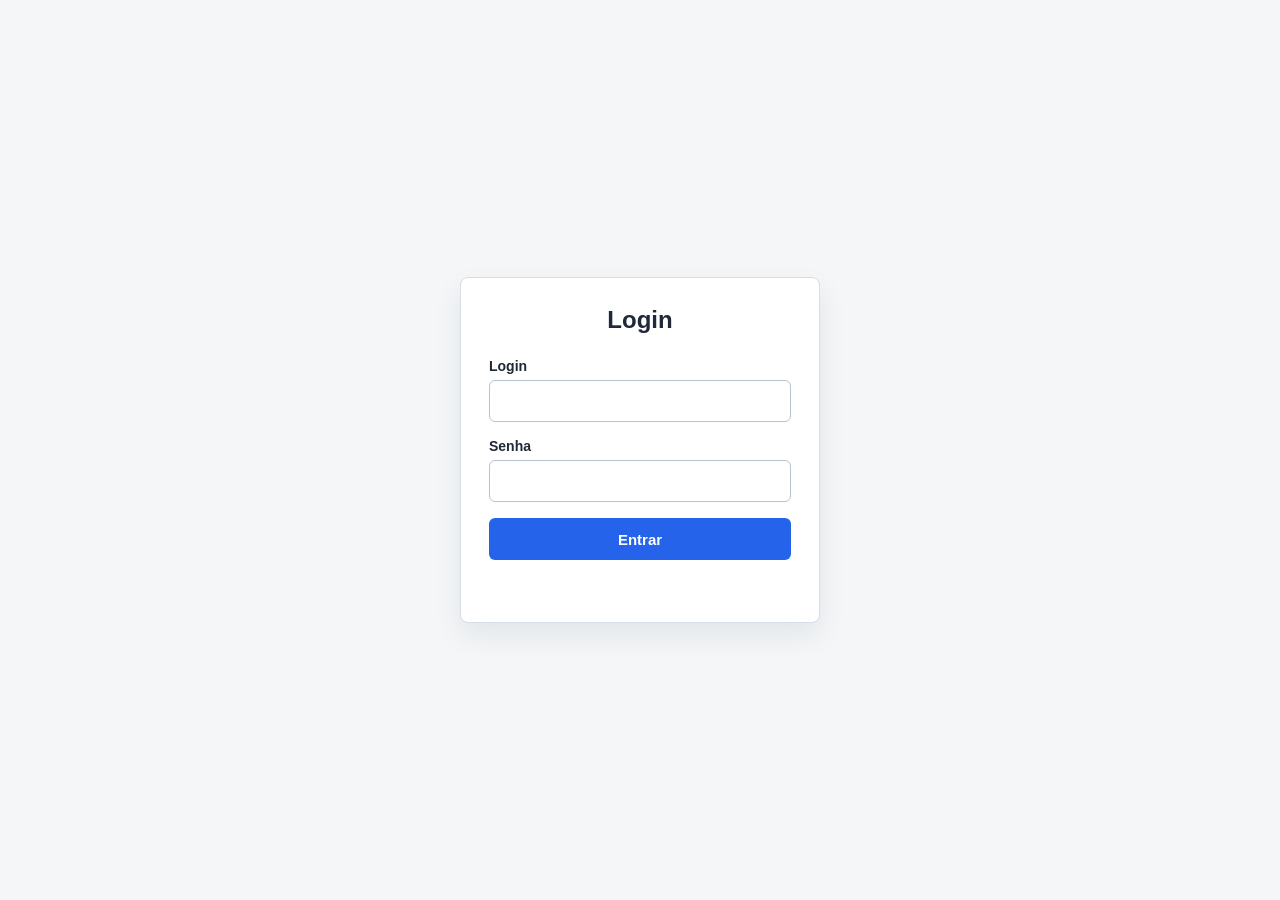
==== src/main/resources/static/index.html @ a7879164 "Implements LoginUsuario Screen" ====
<!DOCTYPE html>
<html lang="pt-BR">
<head>
    <meta charset="UTF-8">
    <meta http-equiv="refresh" content="0; url=Usuario/html/login.html">
    <title>Login</title>
</head>
<body>
    <a href="Usuario/html/login.html">Abrir login</a>
</body>
</html>
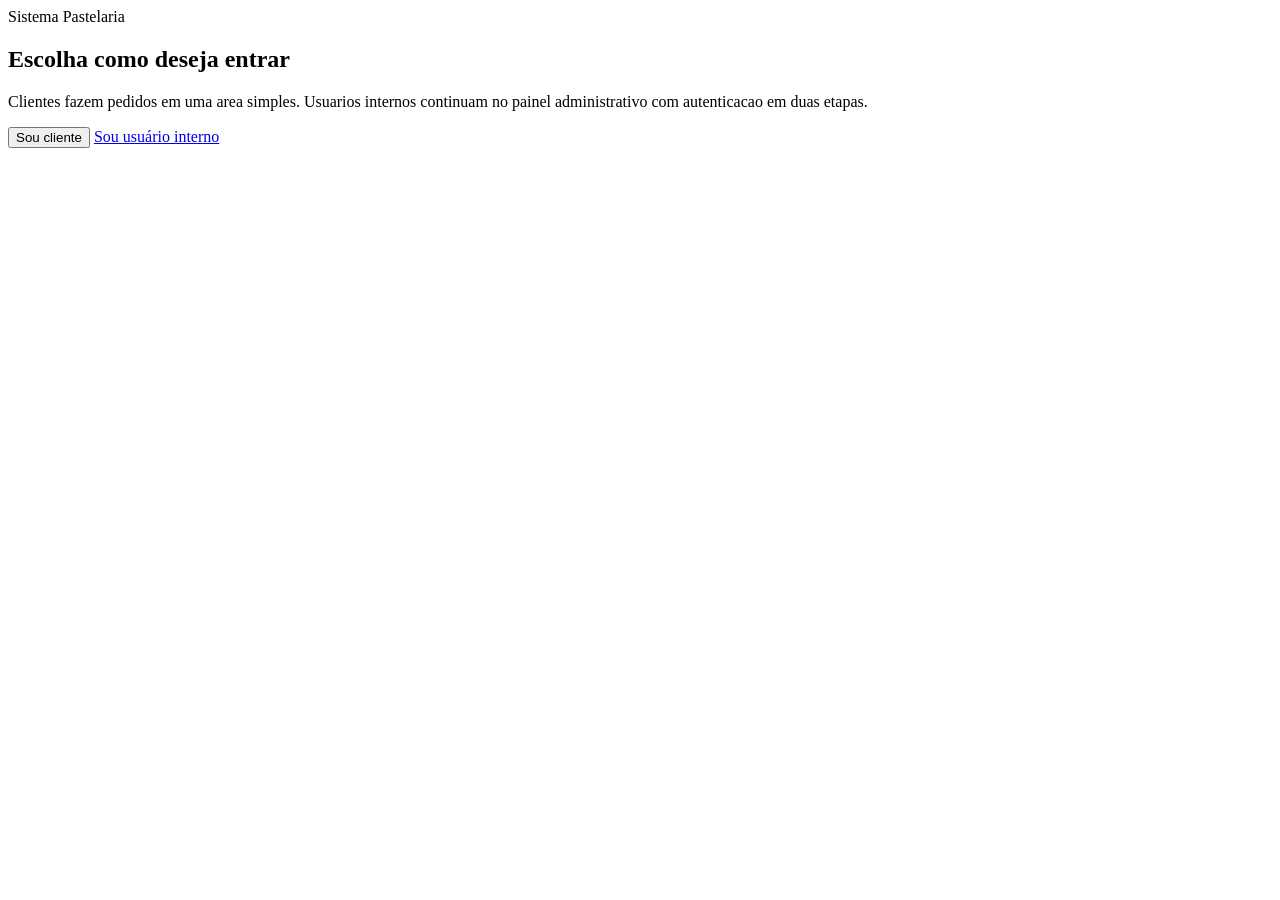
==== commit 56c4996d: "Implement final version of frontEnd" ====
--- a/src/main/resources/static/index.html
+++ b/src/main/resources/static/index.html
@@ -2,10 +2,28 @@
 <html lang="pt-BR">
 <head>
     <meta charset="UTF-8">
-    <meta http-equiv="refresh" content="0; url=Usuario/html/login.html">
-    <title>Login</title>
+    <meta name="viewport" content="width=device-width, initial-scale=1.0">
+    <title>Acesso - Sistema Pastelaria</title>
+    <link rel="stylesheet" href="/Cliente/css/cliente.css">
+    <script src="/Cliente/js/acesso.js" defer></script>
 </head>
-<body>
-    <a href="Usuario/html/login.html">Abrir login</a>
+<body class="auth-page">
+    <main class="auth-shell">
+        <section class="brand-panel">
+            <span class="brand-kicker">Sistema Pastelaria</span>
+            <h1>Escolha como deseja entrar</h1>
+            <p>Clientes fazem pedidos em uma area simples. Usuarios internos continuam no painel administrativo com autenticacao em duas etapas.</p>
+        </section>
+
+        <section class="auth-card" aria-label="Selecao de acesso">
+            <button id="clienteButton" class="choice-button choice-primary" type="button">Sou cliente</button>
+            <a class="choice-button" href="/Usuario/html/login.html">Sou usuário interno</a>
+
+            <div id="clienteOptions" class="choice-group" hidden>
+                <a class="choice-button choice-primary" href="/Cliente/html/login.html">Tenho cadastro</a>
+                <a class="choice-button" href="/Cliente/html/cadastro.html">Não tenho cadastro</a>
+            </div>
+        </section>
+    </main>
 </body>
 </html>
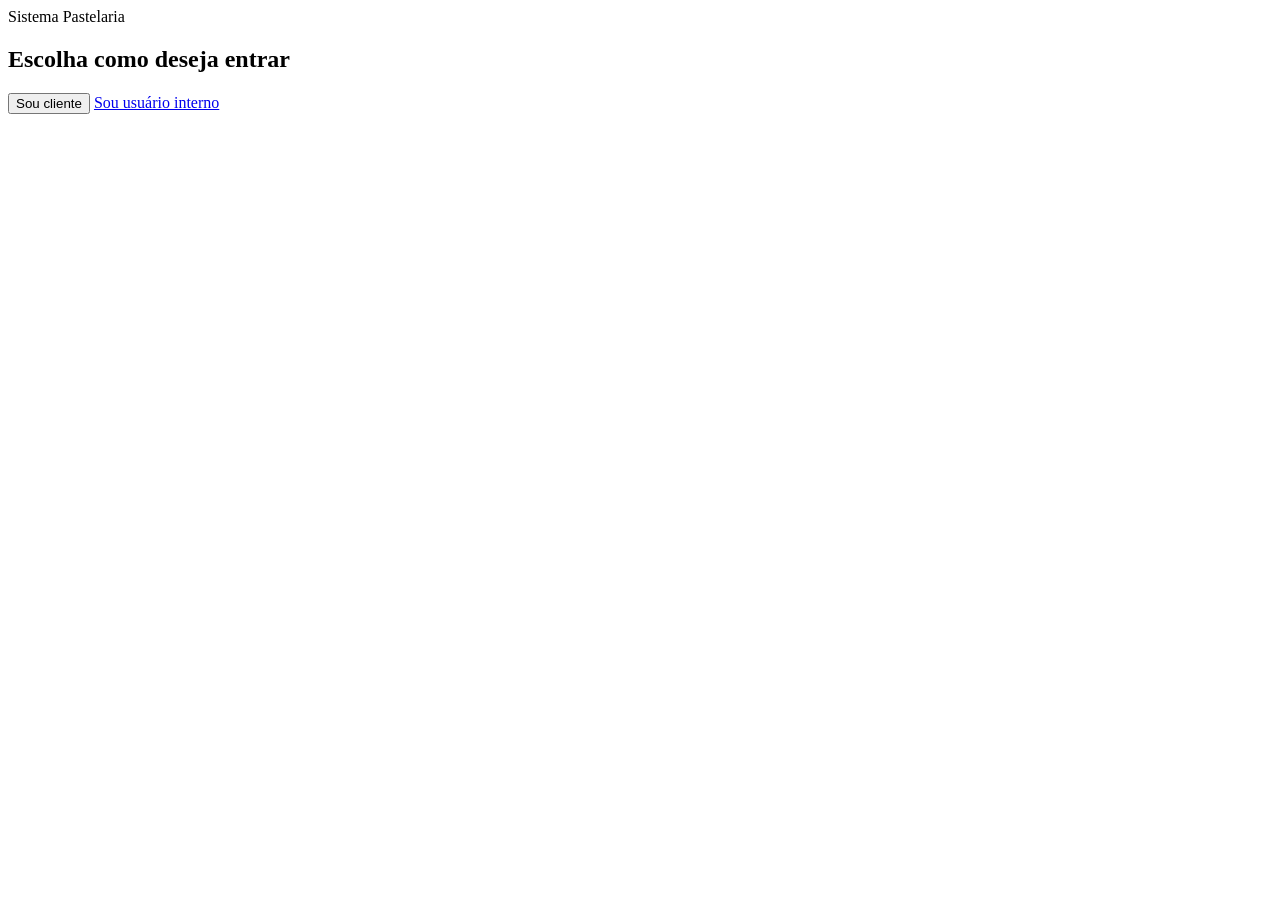
==== commit b4cb7f21: "Index Fixes" ====
--- a/src/main/resources/static/index.html
+++ b/src/main/resources/static/index.html
@@ -12,7 +12,6 @@
         <section class="brand-panel">
             <span class="brand-kicker">Sistema Pastelaria</span>
             <h1>Escolha como deseja entrar</h1>
-            <p>Clientes fazem pedidos em uma area simples. Usuarios internos continuam no painel administrativo com autenticacao em duas etapas.</p>
         </section>
 
         <section class="auth-card" aria-label="Selecao de acesso">
